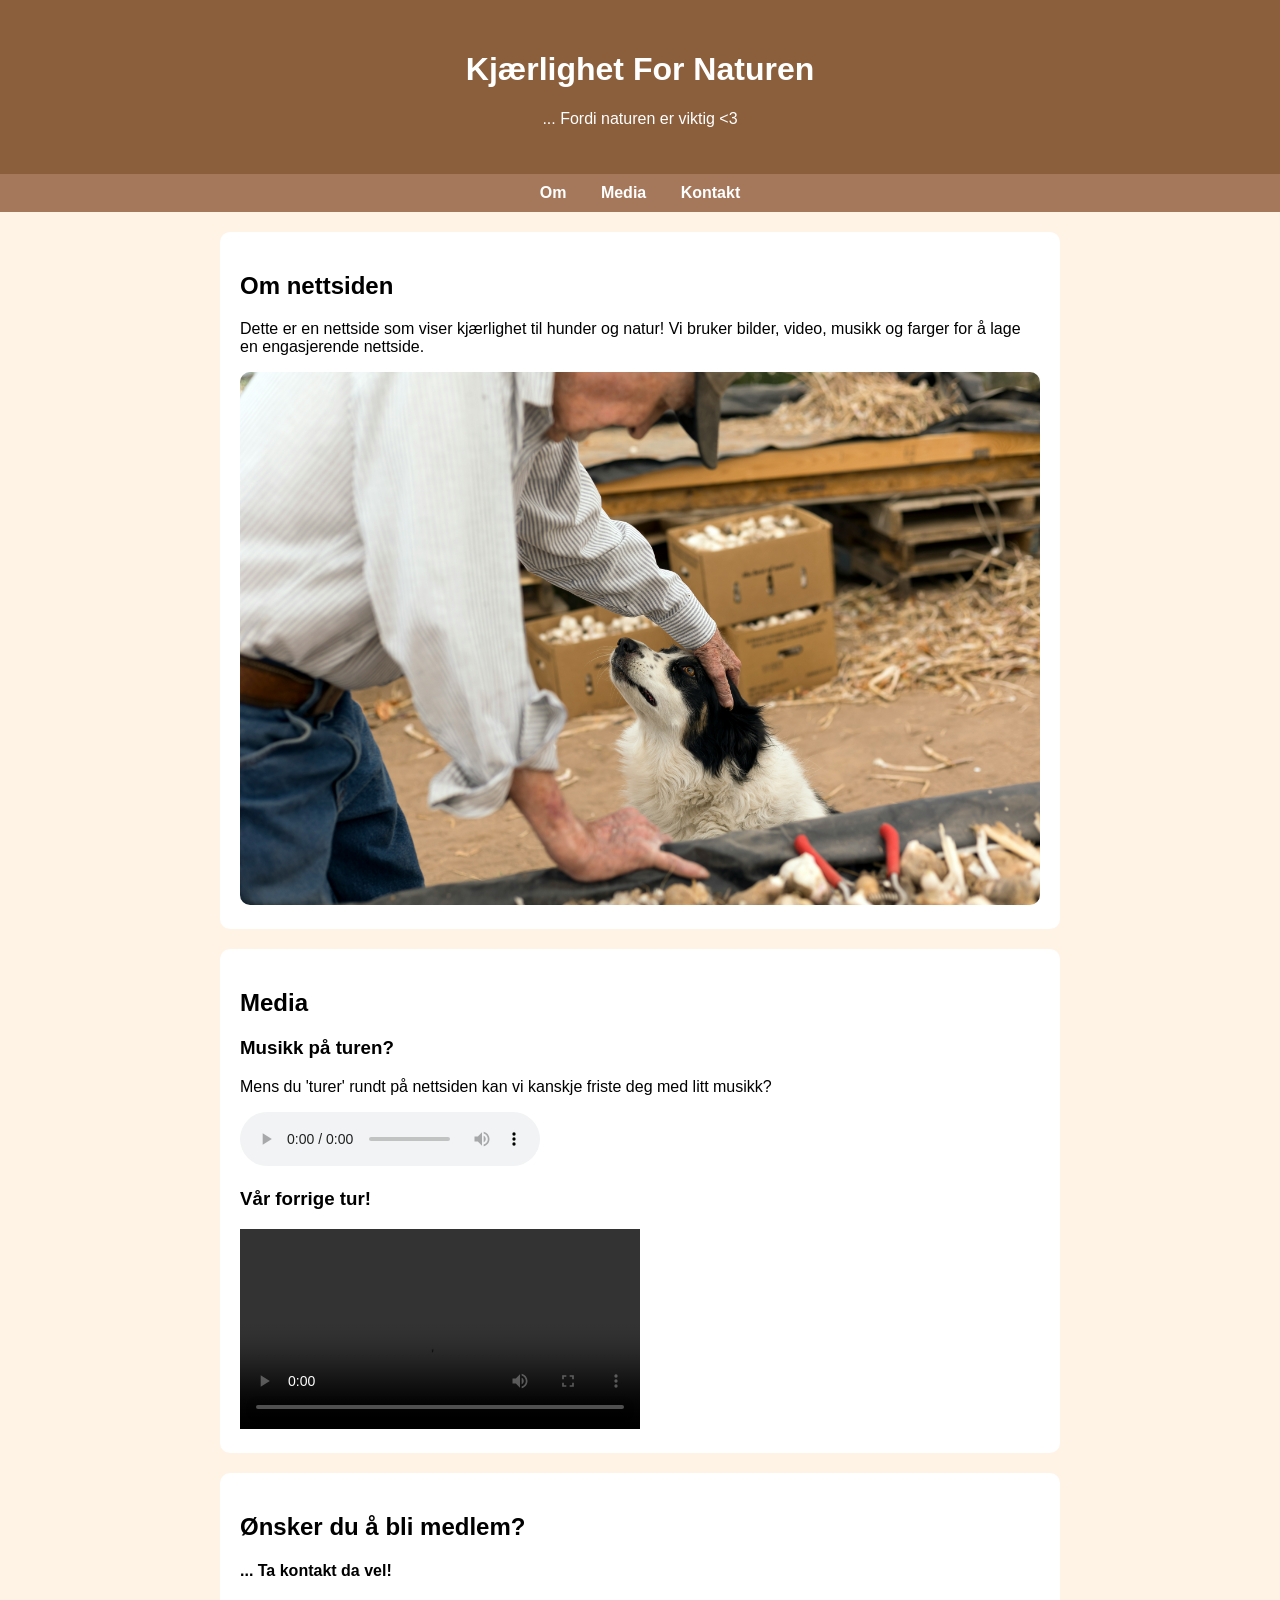
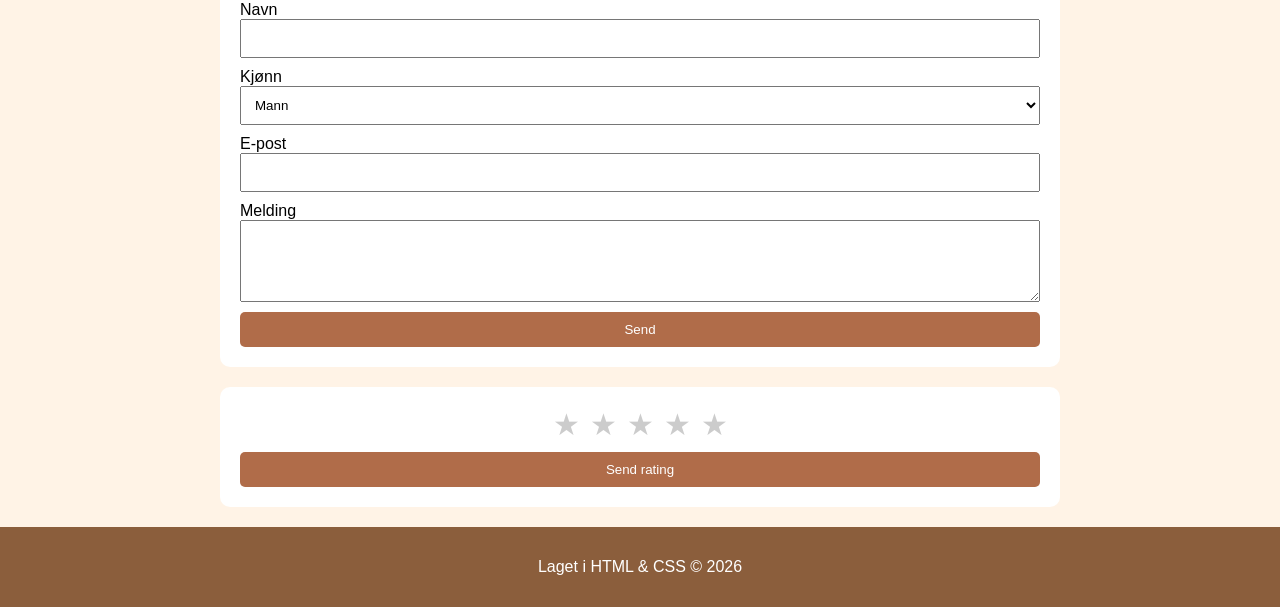
==== UKE-4/TIME-3-PROSJEKT/index.html @ 2910386c "added time-3-prosjekt" ====
<!DOCTYPE html>
<html lang="no">
<head>
  <meta charset="UTF-8">
  <title>Klassesiden</title>
  <link rel="stylesheet" href="style.css">
</head>
<body>

<header>
  <h1>Kjærlighet For Naturen</h1>
  <p>... Fordi naturen er viktig <3</p>
</header>

<nav>
  <a href="#om">Om</a>
  <a href="#media">Media</a>
  <a href="#kontakt">Kontakt</a>
</nav>

<main>
    <section id="om">
        <h2>Om nettsiden</h2>
        <p>
            Dette er en nettside som viser kjærlighet til hunder og natur!
            Vi bruker bilder, video, musikk og farger for å lage en engasjerende nettside.
        </p>
        <img src="assets/images/man-and-dog.jpg" alt="Mann klapper sin kjære hund">
    </section>

    <section id="media">
        <h2>Media</h2>

        <h3>Musikk på turen?</h3>
        <p>Mens du 'turer' rundt på nettsiden kan vi kanskje friste deg med litt musikk?</p>
        <audio controls>
            <source src="assets/audio/limitless.mp3" type="audio/mpeg">
        </audio>

        <h3>Vår forrige tur!</h3>
        <video controls width="400">
            <source src="assets/videos/touring.mp4" type="video/mp4">
        </video>
    </section>

    <section id="kontakt">
        <h2>Ønsker du å bli medlem?</h2>
        <h4>... Ta kontakt da vel!</h4>

        <form>
            <label>Navn</label>
            <input type="text" required>
            
            <label id="kjonn">Kjønn</label>
            <select id="kjonn" name="kjonn" required>
                <option value="man">Mann</option>
                <option value="woman">Dame</option>
                <option value="different">Annet</option>
                <option value="prefer-not-say">Ønsker ikke si</option>
            </select>

            <label>E-post</label>
            <input type="email">

            <label>Melding</label>
            <textarea rows="4"></textarea>

            <button type="submit">Send</button>
        </form>
    </section>

    <section id="rating">
        <form>
            <div class="stars">
            <input type="radio" id="star5" name="rating" value="5">
            <label for="star5" title="5 stjerner">★</label>
        
            <input type="radio" id="star4" name="rating" value="4">
            <label for="star4" title="4 stjerner">★</label>
        
            <input type="radio" id="star3" name="rating" value="3">
            <label for="star3" title="3 stjerner">★</label>
        
            <input type="radio" id="star2" name="rating" value="2">
            <label for="star2" title="2 stjerner">★</label>
        
            <input type="radio" id="star1" name="rating" value="1">
            <label for="star1" title="1 stjerne">★</label>
            </div>
            <button type="submit">Send rating</button>
        </form>
    </section>

    </main>

    <footer>
        <p>Laget i HTML & CSS &copy; 2026</p>
    </footer>
</body>
</html>
---- UKE-4/TIME-3-PROSJEKT/style.css ----
/* DEL 1 - Style Body, og Lag Header, Footer og Nav...*/
body {
    margin: 0;
    font-family: Arial, sans-serif;
    background-color: #FFF3E6;
}

header {
    background-color: #8B5E3C;
    color: white;
    text-align: center;
    padding: 30px;
}

footer {
    text-align: center;
    padding: 15px;
    background-color: #8B5E3C;
    color: white;
}

nav {
    background-color: #A6785B;
    text-align: center;
    padding: 10px;
}

nav a {
    color: white;
    margin: 0 15px;
    text-decoration: none;
    font-weight: bold;
}

nav a:hover {
    text-decoration: underline;
}

/* DEL 2 - Lag seksjoner relatert til header */
section {
    background-color: white;
    max-width: 800px;
    margin: 20px auto;
    padding: 20px;
    border-radius: 10px;
}

img {
    max-width: 100%;
    border-radius: 10px;
}

form {
    display: flex;
    flex-direction: column;
}

input, textarea {
    padding: 10px;
    margin-bottom: 10px;
}

button {
    padding: 10px;
    background-color: #B06C49;
    color: white;
    border: none;
    border-radius: 5px;
}

button:hover {
    background-color: #D99B7C;
}

select {
    margin-bottom: 10px;
    padding: 10px;
}
  

textarea {
    resize: vertical;
}


/* SISTE DEL - Legg til et review form  */
.stars {
    flex-direction: row-reverse;
    display: flex;
    justify-content: center;
    margin-bottom: 10px;
  }
  
  .stars input {
    display: none; /* skjuler radio-knappene */
  }
  
  .stars label {
    font-size: 30px;
    color: #ccc; /* grå for ikke valgt */
    cursor: pointer;
    padding: 0 5px;
  }


  .stars input:checked ~ label, /* ~ betyr at alle søskene etter dette elementet skal påvirkes */
  .stars label:hover,
  .stars label:hover ~ label { 
    color: #B06C49;
  }
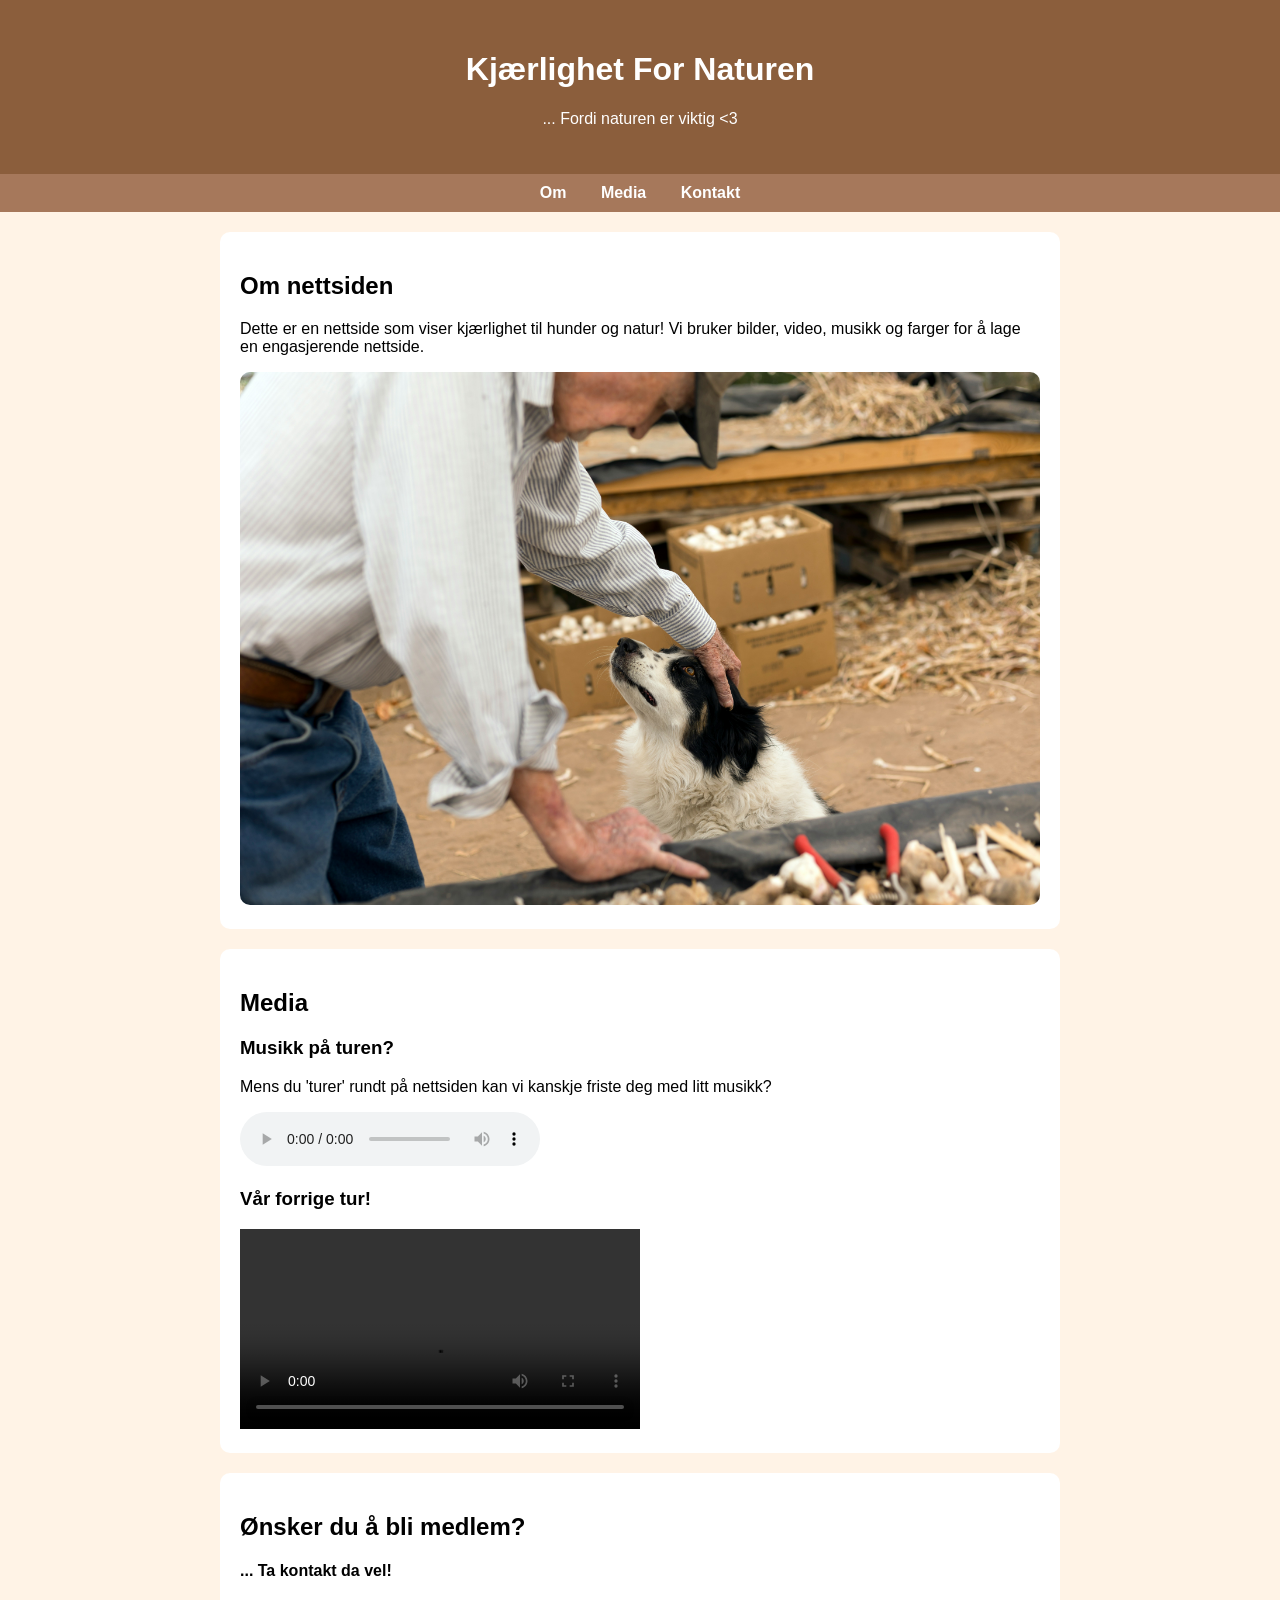
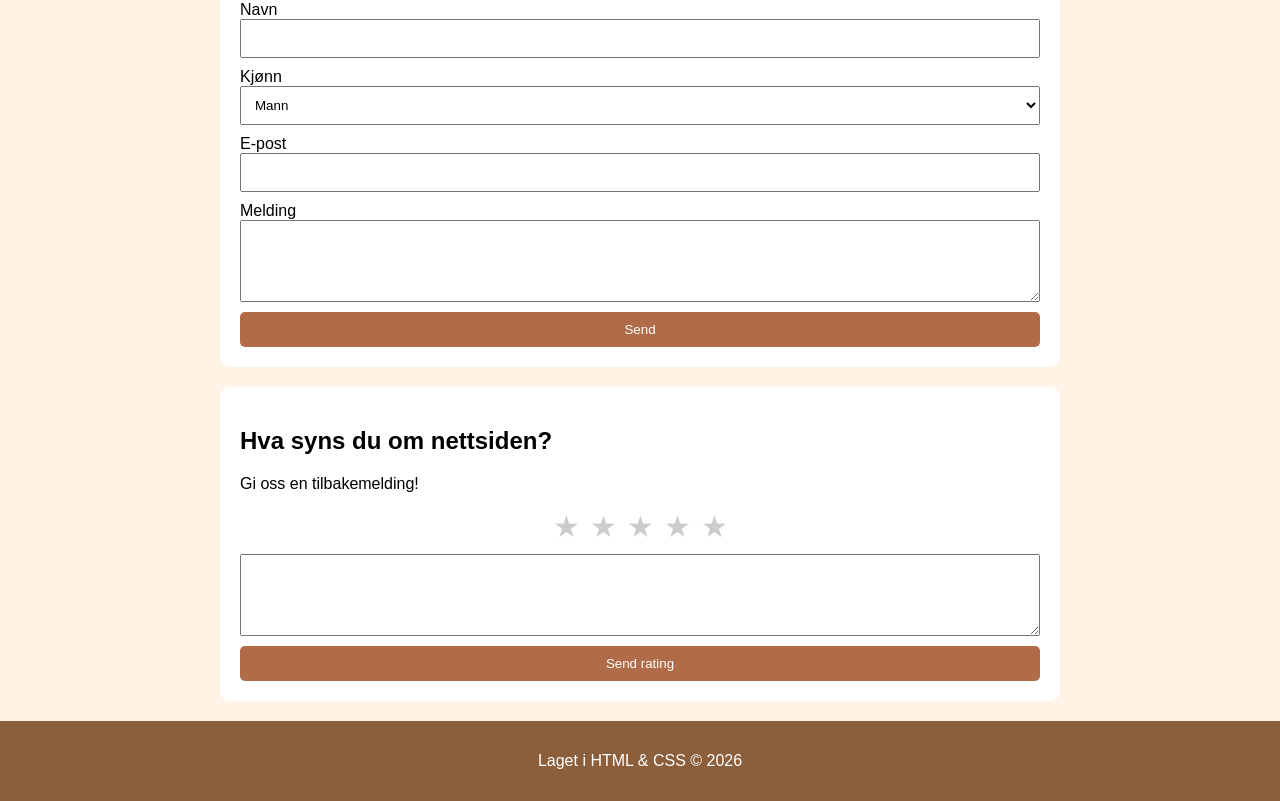
==== commit 3b7d5849: "added text-area to feedback" ====
--- a/UKE-4/TIME-3-PROSJEKT/index.html
+++ b/UKE-4/TIME-3-PROSJEKT/index.html
@@ -70,23 +70,26 @@
     </section>
 
     <section id="rating">
+        <h2>Hva syns du om nettsiden?</h1>
+        <p>Gi oss en tilbakemelding!</p>
         <form>
             <div class="stars">
-            <input type="radio" id="star5" name="rating" value="5">
-            <label for="star5" title="5 stjerner">★</label>
-        
-            <input type="radio" id="star4" name="rating" value="4">
-            <label for="star4" title="4 stjerner">★</label>
-        
-            <input type="radio" id="star3" name="rating" value="3">
-            <label for="star3" title="3 stjerner">★</label>
-        
-            <input type="radio" id="star2" name="rating" value="2">
-            <label for="star2" title="2 stjerner">★</label>
-        
-            <input type="radio" id="star1" name="rating" value="1">
-            <label for="star1" title="1 stjerne">★</label>
+                <input type="radio" id="star5" name="rating" value="5">
+                <label for="star5" title="5 stjerner">★</label>
+            
+                <input type="radio" id="star4" name="rating" value="4">
+                <label for="star4" title="4 stjerner">★</label>
+            
+                <input type="radio" id="star3" name="rating" value="3">
+                <label for="star3" title="3 stjerner">★</label>
+            
+                <input type="radio" id="star2" name="rating" value="2">
+                <label for="star2" title="2 stjerner">★</label>
+            
+                <input type="radio" id="star1" name="rating" value="1">
+                <label for="star1" title="1 stjerne">★</label>
             </div>
+            <textarea rows="4"></textarea>
             <button type="submit">Send rating</button>
         </form>
     </section>
